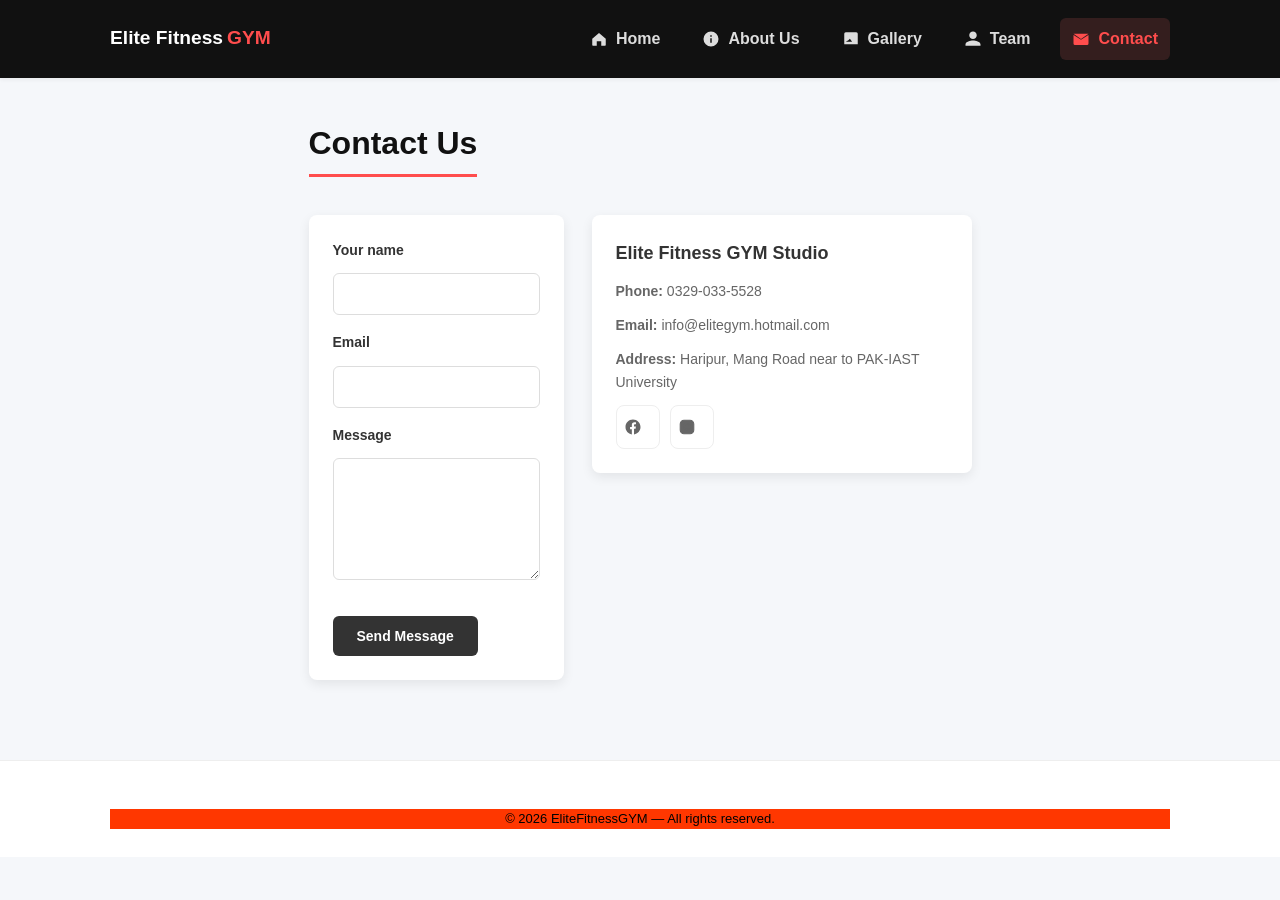
==== ICT Project/files/contact.html @ 250bba0c "first commit" ====
<!-- This part of code is for HTML document structure part -->
<!DOCTYPE html>
<html lang="en">
<!-- This part of code is for head section part -->
<head>
  <meta charset="utf-8" />
  <meta name="viewport" content="width=device-width,initial-scale=1" />
  <title>Contact — Elite Fitness GYM</title>
  <link rel="stylesheet" href="gym.css">
</head>
<!-- This part of code is for body section part -->
<body>
  <!-- This part of code is for header section part -->
  <header class="site-header">
    <div class="container header-inner">
      <a class="logo" href="GYM.html">Elite Fitness<span class="accent">GYM</span></a>
      <nav class="nav" id="nav">
        <a href="GYM.html"><span class="nav-icon" aria-hidden="true">
          <svg viewBox="0 0 24 24" xmlns="http://www.w3.org/2000/svg"><path d="M3 11.5L12 4l9 7.5V20a1 1 0 0 1-1 1h-5v-6H9v6H4a1 1 0 0 1-1-1V11.5z" fill="currentColor"/></svg>
        </span>Home</a>
        <a href="about.html"><span class="nav-icon" aria-hidden="true">
          <svg viewBox="0 0 24 24" xmlns="http://www.w3.org/2000/svg"><path d="M12 2a10 10 0 1 0 0 20 10 10 0 0 0 0-20zm1 15h-2v-6h2v6zm0-8h-2V7h2v2z" fill="currentColor"/></svg>
        </span>About Us</a>
        <a href="gallery.html"><span class="nav-icon" aria-hidden="true">
          <svg viewBox="0 0 24 24" xmlns="http://www.w3.org/2000/svg"><path d="M21 19V5a2 2 0 0 0-2-2H5a2 2 0 0 0-2 2v14h18zM8.5 13.5l2-2 3 4H5l3.5-2z" fill="currentColor"/></svg>
        </span>Gallery</a>
        <a href="team.html"><span class="nav-icon" aria-hidden="true">
          <svg viewBox="0 0 24 24" xmlns="http://www.w3.org/2000/svg"><path d="M12 12c2.7 0 5-2.3 5-5s-2.3-5-5-5-5 2.3-5 5 2.3 5 5 5zm0 2c-3.3 0-10 1.7-10 5v2h20v-2c0-3.3-6.7-5-10-5z" fill="currentColor"/></svg>
        </span>Team</a>
        <a href="contact.html" class="active" aria-current="page"><span class="nav-icon" aria-hidden="true">
          <svg viewBox="0 0 24 24" xmlns="http://www.w3.org/2000/svg"><path d="M2 6.5V18a2 2 0 0 0 2 2h16a2 2 0 0 0 2-2V6.5L12 13 2 6.5zM22 5H2l10 7 10-7z" fill="currentColor"/></svg>
        </span>Contact</a>
      </nav>
      <button class="nav-toggle" id="navToggle" aria-label="Toggle navigation">☰</button>
    </div>
  </header>

 
  <main class="page-main">
    <div class="container">
      <h2>Contact Us</h2>
      <div class="contact-grid" style="margin-top:18px">
        <form id="contactForm" class="contact-form">
          <label><span>Your name</span><input type="text" name="name" required></label>
          <label><span>Email</span><input type="email" name="email" required></label>
          <label><span>Message</span><textarea name="message" rows="6" required></textarea></label>
          <button type="submit" class="btn">Send Message</button>
        </form>


        <div class="contact-info">
          <h3>Elite Fitness GYM Studio</h3>
          <p><strong>Phone:</strong> 0329-033-5528</p>
          <p><strong>Email:</strong> info@elitegym.hotmail.com</p>
          <p><strong>Address:</strong> Haripur, Mang Road near to PAK-IAST University</p>

          <div class="social-links" aria-label="Follow us">
            <a href="https://facebook.com/YourGymPage" target="_blank" rel="noopener noreferrer" aria-label="Facebook">
              <svg viewBox="0 0 24 24" fill="currentColor" xmlns="http://www.w3.org/2000/svg" aria-hidden="true"><path d="M22 12.07C22 6.48 17.52 2 11.93 2S2 6.48 2 12.07C2 17.1 5.66 21.18 10.44 21.95v-6.97H8.1v-2.9h2.34V9.41c0-2.32 1.38-3.6 3.5-3.6.99 0 2.03.18 2.03.18v2.23h-1.14c-1.12 0-1.47.7-1.47 1.41v1.7h2.5l-.4 2.9h-2.1V21.95C18.34 21.18 22 17.1 22 12.07z"/></svg>
            </a>

            <a href="https://instagram.com/YourGymPage" target="_blank" rel="noopener noreferrer" aria-label="Instagram">
              <svg viewBox="0 0 24 24" fill="none" stroke="currentColor" stroke-width="1.5" xmlns="http://www.w3.org/2000/svg" aria-hidden="true"><rect x="3" y="3" width="18" height="18" rx="5" ry="5"/><path d="M16 11.37a4 4 0 1 1-7.999.001A4 4 0 0 1 16 11.37z"/><path d="M17.5 6.5h.01"/></svg>
            </a>
          
          </div>
        </div>
      </div>
    </div>
  </main>

  <!-- This part of code is for footer section part -->
  <footer class="site-footer">
    <div class="container">
      <p>&copy; 2026 EliteFitnessGYM — All rights reserved.</p>
    </div>
  </footer>
</body>
</html>
---- ICT Project/files/gym.css ----
/* ===== BASIC CSS FUNDAMENTALS ===== */

/* Universal Selector - applies to all elements */
* {
  margin: 0;
  padding: 0;
  box-sizing: border-box;
}

/* Element Selector - HTML and Body styling */
html, body {
  height: 100%;
}

body {
  font-family: 'Inter', Arial, sans-serif;
  color: #333;
  background-color: #f5f5f5;
  line-height: 1.6;
}

/* ===== CLASS SELECTORS - Container and Layout ===== */
.container {
  max-width: 1100px;
  margin: 0 auto;
  padding: 0 20px;
}

/* ===== HEADER STYLING ===== */
.site-header {
  position: sticky;
  top: 0;
  z-index: 40;
  background: white;
  padding: 18px 0;
  box-shadow: 0 2px 4px rgba(0, 0, 0, 0.05);
}

.header-inner {
  display: flex;
  align-items: center;
  justify-content: space-between;
}

.logo {
  font-weight: 700;
  color: #333;
  text-decoration: none;
  font-size: 1.2rem;
}

.logo .accent {
  color: #ff6b6b;
  margin-left: 4px;
}

/* ===== NAVIGATION STYLING ===== */
.nav {
  display: flex;
  gap: 18px;
  align-items: center;
}

.nav a {
  color: #333;
  text-decoration: none;
  font-weight: 600;
  padding: 8px 12px;
  border-radius: 6px;
  transition: all 0.3s ease;
  display: inline-flex;
  align-items: center;
  gap: 8px;
}

.nav a .nav-icon {
  display: inline-flex;
  width: 18px;
  height: 18px;
  align-items: center;
  justify-content: center;
  color: inherit;
}

.nav a .nav-icon svg {
  width: 18px;
  height: 18px;
  display: block;
  fill: currentColor;
}

.nav a:hover {
  background-color: rgba(255, 107, 107, 0.1);
  color: #ff6b6b;
}

.nav a.active {
  background-color: rgba(255, 107, 107, 0.15);
  color: #ff6b6b;
}

.nav-toggle {
  display: none;
  background: transparent;
  border: 0;
  font-size: 1.3rem;
  cursor: pointer;
}

/* ===== HERO SECTION ===== */
.hero {
  position: relative;
  height: 60vh;
  min-height: 400px;
  display: flex;
  align-items: center;
  justify-content: center;
  overflow: hidden;
  margin-bottom: 20px;
}

.hero-slides {
  position: absolute;
  inset: 0;
  width: 100%;
  height: 100%;
}

.slide {
  position: absolute;
  inset: 0;
  background-size: cover;
  background-position: center;
  opacity: 0;
  transition: opacity 0.8s ease;
}

.slide:nth-child(1) { animation: slideAnim 32s infinite ease-in-out 0s; }
.slide:nth-child(2) { animation: slideAnim 32s infinite ease-in-out -4s; }
.slide:nth-child(3) { animation: slideAnim 32s infinite ease-in-out -8s; }
.slide:nth-child(4) { animation: slideAnim 32s infinite ease-in-out -12s; }
.slide:nth-child(5) { animation: slideAnim 32s infinite ease-in-out -16s; }
.slide:nth-child(6) { animation: slideAnim 32s infinite ease-in-out -20s; }
.slide:nth-child(7) { animation: slideAnim 32s infinite ease-in-out -24s; }
.slide:nth-child(8) { animation: slideAnim 32s infinite ease-in-out -28s; }

@keyframes slideAnim {
  0% { opacity: 0; }
  3% { opacity: 1; }
  16% { opacity: 1; }
  19% { opacity: 0; }
  100% { opacity: 0; }
}

.hero-overlay {
  position: absolute;
  inset: 0;
  background: linear-gradient(180deg, rgba(10, 10, 10, 0.2), rgba(10, 10, 10, 0.5));
}

.hero-content {
  position: relative;
  z-index: 3;
  color: white;
  text-align: center;
  max-width: 900px;
  padding: 0 20px;
}

.hero-content h1 {
  font-size: 48px;
  margin-bottom: 12px;
  line-height: 1.1;
}

.hero-content p {
  color: rgba(255, 255, 255, 0.95);
  margin-bottom: 24px;
  font-weight: 500;
  font-size: 18px;
}

/* ===== BUTTON STYLING ===== */
.btn {
  background-color: #333;
  color: white;
  padding: 12px 24px;
  border-radius: 6px;
  text-decoration: none;
  font-weight: 700;
  display: inline-block;
  border: none;
  cursor: pointer;
  transition: background-color 0.3s ease;
  font-size: 14px;
}

.btn:hover {
  background-color: #ff6b6b;
}

.btn:focus {
  outline: 2px solid #ff6b6b;
  outline-offset: 2px;
}

.btn.ghost {
  background: transparent;
  color: #ff6b6b;
  border: 2px solid #ff6b6b;
}

/* ===== HERO CONTROLS (Dots) ===== */
.hero-controls {
  position: relative;
  z-index: 3;
  display: flex;
  justify-content: center;
  gap: 12px;
  margin-top: 12px;
}

.dots {
  display: flex;
  gap: 8px;
  align-items: center;
}
.text.align-center h2 {
  background-color: rgb(6, 245, 113);
}
.dot {
  width: 10px;
  height: 10px;
  border-radius: 50%;
  background: rgba(255, 255, 255, 0.5);
  border: 0;
  cursor: pointer;
  transition: background 0.3s ease;
}

.dot.active {
  background: white;
}

/* ===== SECTION STYLING ===== */
.section {
  padding: 40px 0;
  border-bottom: 1px solid #ddd;
}

.section h2 {
  font-size: 32px;
  color: #333;
  margin-bottom: 12px;
  font-weight: 700;
}

.muted {
  color: #666;
  margin-bottom: 24px;
  font-size: 16px;
}

/* ===== PAGE MAIN ===== */
.page-main {
  min-height: auto;
  display: flex;
  align-items: center;
  justify-content: center;
  padding: 40px 0;
}

.page-main h2 {
  font-size: 32px;
  color: #333;
  margin-bottom: 20px;
}

/* ===== GRID LAYOUT - About Section ===== */
.about-grid {
  display: grid;
  grid-template-columns: 1fr 1fr;
  gap: 28px;
  align-items: center;
  margin: 20px 0;
}
/* colors */
/* General page colors */
body {
  background-color: #f5f7fa;
  color: #222;
  font-family: 'Montserrat', sans-serif;
}

/* Header */
.site-header {
  background-color: #111;
}

.logo {
  color: #fff;
  text-decoration: none;
}

.logo .accent {
  color: #ff4d4d;
}

/* Navigation */
.nav a {
  color: #ddd;
  text-decoration: none;
  padding: 8px 12px;
}

.nav a:hover,
.nav a.active {
  color: #ff4d4d;
}

/* Hero section */
.hero-overlay {
  background: rgba(0, 0, 0, 0.5);
}

.hero-content h1 {
  color: #fff;
}

.hero-content p {
  color: #f1f1f1;
}

/* Main headings */
.page-main h2 {
  color: #111;
  border-bottom: 3px solid #ff4d4d;
  display: inline-block;
  padding-bottom: 5px;
}

/* Benefits list */
.benefits li {
  background-color: #ffffff;
  margin-bottom: 10px;
  padding: 10px;
  border-left: 4px solid #ff4d4d;
  list-style: none;
}

/* Mission & Vision cards */
.mission-card,
.vision-card {
  background-color: #ffffff;
  padding: 20px;
  border-radius: 10px;
  border-top: 5px solid #ff4d4d;
}

/* Stats section */
.stats-section {
  background-color: #111;
  color: #fff;
  border-radius: 12px;
  padding: 30px 0;
}

.stat h3 {
  color: #ff4d4d;
}

/* Footer */
.site-footer {
  background-color: #111;
  color: #ccc;
}

.site-footer h4 {
  color: #ff4d4d;
}

.site-footer a {
  color: #ccc;
}

.site-footer a:hover {
  color: #ff4d4d;
}

/* footer */
/* Footer background & text */
.site-footer {
  background-color: #111;
  color: #ccc;
  padding: 30px 0;
}

/* Footer layout spacing */
.footer-content {
  display: flex;
  gap: 30px;
  justify-content: space-between;
  flex-wrap: wrap;
}

/* Footer sections */
.footer-section {
  flex: 1;
  min-width: 200px;
}

/* Footer headings */
.site-footer h4 {
  color: #ff4d4d;
  margin-bottom: 10px;
}

/* Footer text */
.site-footer p {
  color: #bbb;
  font-size: 14px;
}

/* Footer links */
.site-footer a {
  color: #ccc;
  text-decoration: none;
}

.site-footer a:hover {
  color: #ff4d4d;
}

/* Social icons */
.social-links a svg {
  width: 22px;
  height: 22px;
  fill: #ccc;
  margin-right: 10px;
}

.social-links a:hover svg {
  fill: #ff4d4d;
}

/* Copyright */
.site-footer > .container > p {
  background-color: #ff3700;
  text-align: center;
  margin-top: 20px;
  color: #030303;
  font-size: 13px;
}

.about-image {
  width: 100%;
  height: 300px;
  background-color: #ddd;
  border-radius: 8px;
  background-size: cover;
  background-position: center;
  box-shadow: 0 8px 16px rgba(0, 0, 0, 0.1);
}

.about-text h3 {
  font-size: 24px;
  color: #333;
  margin-bottom: 15px;
}

/* ===== MISSION & VISION GRID ===== */
.mission-vision-grid {
  display: grid;
  grid-template-columns: 1fr 1fr;
  gap: 20px;
  margin-top: 20px;
}

.mission-card,
.vision-card {
  background: white;
  padding: 24px;
  border-radius: 8px;
  text-align: center;
  box-shadow: 0 4px 12px rgba(0, 0, 0, 0.08);
}

.mission-card h3,
.vision-card h3 {
  color: #ff6b6b;
  margin-bottom: 12px;
}

/* ===== LIST STYLING ===== */
.benefits {
  list-style-type: none;
  padding: 0;
  margin-top: 20px;
}

.benefits li {
  padding: 10px 0;
  color: #666;
  font-weight: 600;
}

.benefits .icon {
  margin-right: 8px;
  color: #ff6b6b;
}

/* ===== STATS SECTION ===== */
.stats-section {
  margin: 40px 0;
  text-align: center;
}

.stats-grid {
  display: grid;
  grid-template-columns: repeat(4, 1fr);
  gap: 20px;
  margin-top: 20px;
}

.stat {
  background: white;
  padding: 20px;
  border-radius: 8px;
  box-shadow: 0 4px 12px rgba(0, 0, 0, 0.08);
}

.stat .counter {
  font-size: 32px;
  font-weight: 700;
  color: #ff6b6b;
  margin-bottom: 8px;
}

.stat p {
  color: #666;
  font-weight: 500;
}

/* ===== GALLERY GRID LAYOUT ===== */
.gallery-grid {
  display: grid;
  grid-template-columns: repeat(4, 1fr);
  gap: 18px;
  margin-top: 20px;
  align-items: start;
}

.gallery-grid figure {
  margin: 0;
  border-radius: 8px;
  overflow: hidden;
  background: white;
  box-shadow: 0 4px 12px rgba(0, 0, 0, 0.08);
  display: flex;
  flex-direction: column;
  transition: transform 0.3s ease, box-shadow 0.3s ease;
}

.gallery-grid figure:hover {
  transform: translateY(-6px);
  box-shadow: 0 8px 20px rgba(0, 0, 0, 0.12);
}

.gallery-grid img {
  width: 100%;
  height: 220px;
  object-fit: cover;
  display: block;
}

.gallery-grid figcaption {
  padding: 12px 14px;
  font-size: 14px;
  color: #666;
  background: transparent;
}

@media (max-width: 1200px) {
  .gallery-grid { grid-template-columns: repeat(3, 1fr); }
}

@media (max-width: 900px) {
  .gallery-grid { grid-template-columns: repeat(2, 1fr); }
  .gallery-grid img { height: 200px; }
}

@media (max-width: 600px) {
  .gallery-grid { grid-template-columns: 1fr; }
  .gallery-grid img { height: 180px; }
}

/* ===== PACKAGES/CARDS SECTION ===== */
.packages-grid {
  display: grid;
  grid-template-columns: repeat(3, 1fr);
  gap: 18px;
  margin-top: 20px;
}

.package-card {
  background: white;
  border-radius: 8px;
  overflow: hidden;
  display: flex;
  flex-direction: column;
  box-shadow: 0 4px 12px rgba(0, 0, 0, 0.08);
  transition: transform 0.3s ease, box-shadow 0.3s ease;
  position: relative;
}

.package-card:hover {
  transform: translateY(-8px);
  box-shadow: 0 8px 20px rgba(0, 0, 0, 0.12);
}

.package-card.popular {
  box-shadow: 0 8px 20px rgba(255, 107, 107, 0.15);
  border: 1px solid rgba(255, 107, 107, 0.2);
}

.package-card img {
  width: 100%;
  height: 180px;
  object-fit: cover;
  display: block;
}

.pkg-body {
  padding: 18px;
  display: flex;
  flex-direction: column;
  gap: 8px;
  flex: 1;
}

.pkg-body h3 {
  font-size: 18px;
  color: #333;
  margin-bottom: 8px;
}

.price {
  color: #ff6b6b;
  font-weight: 800;
  font-size: 18px;
  display: inline-flex;
  align-items: baseline;
  gap: 6px;
}

.price .currency {
  font-size: 13px;
  color: #666;
  font-weight: 700;
}

.price .amount {
  font-weight: 900;
}

.price .period {
  font-size: 14px;
  color: #666;
  font-weight: 700;
  margin-left: 4px;
}

.pkg-desc {
  color: #666;
  font-size: 14px;
  margin-bottom: 12px;
  min-height: 40px;
}

.pkg-body .btn {
  margin-top: auto;
  align-self: center;
  text-align: center;
  min-width: 150px;
}

.package-card .badge {
  position: absolute;
  top: 12px;
  right: 12px;
  background: linear-gradient(90deg, #ff6b6b, #ff8787);
  color: white;
  padding: 6px 12px;
  border-radius: 20px;
  font-size: 12px;
  font-weight: 800;
  box-shadow: 0 4px 12px rgba(255, 107, 107, 0.2);
  text-transform: uppercase;
  letter-spacing: 0.5px;
}

.package-card.suggested {
  outline: 2px solid rgba(255, 107, 107, 0.2);
  box-shadow: 0 12px 30px rgba(255, 107, 107, 0.15);
  transform: translateY(-6px);
  z-index: 2;
}

@media (max-width: 1000px) {
  .packages-grid { grid-template-columns: repeat(2, 1fr); }
}

@media (max-width: 700px) {
  .packages-grid { grid-template-columns: 1fr; }
  .package-card img { height: 220px; }
  .pkg-body .btn { width: 100%; align-self: stretch; }
}

/* ===== ANNOUNCEMENT CARD ===== */
.announcement-card {
  display: inline-flex;
  align-items: center;
  gap: 12px;
  justify-content: center;
  background: white;
  padding: 12px 16px;
  border-radius: 8px;
  box-shadow: 0 4px 12px rgba(0, 0, 0, 0.08);
  margin: 12px auto;
  max-width: 760px;
  text-align: center;
}

.announcement-card .announcement-text {
  color: #333;
  font-weight: 600;
}

.announcement-card .close-announcement {
  background: transparent;
  border: 0;
  font-size: 20px;
  line-height: 1;
  color: #666;
  cursor: pointer;
  padding: 6px;
  border-radius: 4px;
  transition: background 0.3s ease;
}

.announcement-card .close-announcement:hover {
  background: rgba(0, 0, 0, 0.05);
}

@media (max-width: 700px) {
  .announcement-card { flex-direction: column; gap: 8px; padding: 12px; }
}

/* ===== CONTACT FORM STYLING ===== */
.contact-grid {
  display: grid;
  grid-template-columns: 1fr 380px;
  gap: 28px;
  align-items: start;
  margin-top: 28px;
}

.contact-form {
  background: white;
  padding: 24px;
  border-radius: 8px;
  box-shadow: 0 4px 12px rgba(0, 0, 0, 0.08);
}

.contact-form label {
  display: block;
  margin-bottom: 16px;
  color: #333;
  font-weight: 600;
}

.contact-form label span {
  display: block;
  margin-bottom: 6px;
  font-size: 14px;
}

.contact-form input,
.contact-form textarea {
  width: 100%;
  padding: 12px;
  border: 1px solid #ddd;
  border-radius: 6px;
  font-family: inherit;
  font-size: 14px;
  margin-top: 6px;
  transition: border-color 0.3s ease;
}

.contact-form input:focus,
.contact-form textarea:focus {
  outline: none;
  border-color: #ff6b6b;
  box-shadow: 0 0 0 2px rgba(255, 107, 107, 0.1);
}

.contact-form button {
  margin-top: 12px;
}

.contact-info {
  background: white;
  padding: 24px;
  border-radius: 8px;
  box-shadow: 0 4px 12px rgba(0, 0, 0, 0.08);
}

.contact-info h3 {
  font-size: 18px;
  color: #333;
  margin-bottom: 12px;
}

.contact-info p {
  margin-bottom: 12px;
  color: #666;
  font-size: 14px;
}

.contact-info .social-links {
  display: flex;
  gap: 10px;
  margin-top: 12px;
}

.contact-info .social-links a {
  display: inline-flex;
  align-items: center;
  justify-content: center;
  width: 44px;
  height: 44px;
  border-radius: 8px;
  background: white;
  border: 1px solid #eee;
  color: #666;
  transition: all 0.3s ease;
  text-decoration: none;
}

.contact-info .social-links a svg {
  width: 18px;
  height: 18px;
  fill: currentColor;
}

.contact-info .social-links a:hover {
  background: #ff6b6b;
  color: white;
  border-color: #ff6b6b;
  transform: translateY(-2px);
}

@media (max-width: 900px) {
  .contact-grid { grid-template-columns: 1fr; }
}

/* ===== TEAM SECTION STYLING ===== */
.team-grid {
  display: grid;
  grid-template-columns: repeat(4, 1fr);
  gap: 20px;
  margin-top: 20px;
}

.team-card {
  background: white;
  border-radius: 8px;
  padding: 16px;
  text-align: center;
  box-shadow: 0 4px 12px rgba(0, 0, 0, 0.08);
  min-height: 400px;
  display: flex;
  flex-direction: column;
  justify-content: space-between;
}

.team-card:hover {
  box-shadow: 0 8px 20px rgba(0, 0, 0, 0.12);
}

.team-photo {
  width: 140px;
  height: 140px;
  border-radius: 6px;
  object-fit: cover;
  margin: 0 auto 12px;
  display: block;
}

.team-card h3 {
  margin: 6px 0 4px;
  font-size: 16px;
  color: #333;
}

.team-card .role {
  color: #ff6b6b;
  font-weight: 700;
  margin-bottom: 8px;
  font-size: 13px;
}

.team-card .bio {
  color: #666;
  font-size: 14px;
  line-height: 1.4;
  margin-bottom: 12px;
  flex: 1;
}

.team-card .contact {
  background: #ff6b6b;
  color: white;
  padding: 8px 12px;
  border-radius: 6px;
  display: inline-block;
  margin-top: 10px;
  text-decoration: none;
  font-size: 13px;
  font-weight: 600;
  transition: all 0.3s ease;
  border: none;
  cursor: pointer;
}

.team-card .contact:hover {
  background: #ff5252;
  transform: translateY(-2px);
}

.staff-list {
  list-style: none;
  padding: 0;
  margin-top: 12px;
  display: flex;
  gap: 8px;
  flex-wrap: wrap;
}

.staff-list li {
  background: #f9f9f9;
  border-radius: 6px;
  padding: 8px 10px;
  box-shadow: 0 2px 6px rgba(0, 0, 0, 0.05);
  font-size: 12px;
}

@media (max-width: 1000px) {
  .team-grid { grid-template-columns: repeat(2, 1fr); }
}

@media (max-width: 600px) {
  .team-grid { grid-template-columns: 1fr; }
}

/* ===== SCHEDULE STYLING ===== */
.schedule-display {
  background: white;
  border-radius: 8px;
  padding: 18px;
  box-shadow: 0 4px 12px rgba(0, 0, 0, 0.08);
  max-width: 760px;
  margin: 24px auto;
}

.schedule-table {
  width: 100%;
  border-collapse: collapse;
  margin-top: 12px;
}

.schedule-table th,
.schedule-table td {
  padding: 10px 12px;
  border-bottom: 1px solid #eee;
  text-align: left;
}

.schedule-table th {
  background: #f9f9f9;
  font-weight: 700;
  color: #333;
}

.schedule-off {
  color: #999;
  font-weight: 700;
  padding: 10px 0;
}

.view-toggle {
  margin-bottom: 12px;
}

.view-toggle .btn {
  padding: 8px 12px;
  font-size: 13px;
  margin-right: 6px;
}

.view-toggle .btn.small-btn {
  background: rgba(255, 107, 107, 0.1);
  color: #ff6b6b;
  border: 1px solid rgba(255, 107, 107, 0.2);
  padding: 8px 12px;
  border-radius: 6px;
}

.view-toggle .btn.small-btn:focus {
  outline: 2px solid rgba(255, 107, 107, 0.2);
}

.view-toggle .btn.small-btn.active {
  background: #ff6b6b;
  color: white;
  border-color: #ff6b6b;
  box-shadow: 0 4px 12px rgba(255, 107, 107, 0.2);
}

/* ===== WEEK GRID ===== */
.week-grid {
  display: flex;
  gap: 12px;
  margin-top: 12px;
  overflow-x: auto;
  padding-bottom: 8px;
}

.week-grid .day-card {
  background: white;
  border-radius: 8px;
  padding: 12px;
  box-shadow: 0 4px 12px rgba(0, 0, 0, 0.08);
  min-height: 120px;
  display: flex;
  flex-direction: column;
  min-width: 180px;
  flex: 0 0 180px;
}

.day-header {
  font-weight: 700;
  display: flex;
  justify-content: space-between;
  align-items: center;
  margin-bottom: 8px;
}

.day-date {
  color: #666;
  font-size: 13px;
}

.slot-list {
  list-style: none;
  padding: 0;
  margin: 0;
  flex: 1;
  display: flex;
  flex-direction: column;
  gap: 6px;
}

.slot-list li {
  background: #f9f9f9;
  padding: 8px;
  border-radius: 6px;
  display: flex;
  gap: 8px;
  align-items: flex-start;
  font-size: 12px;
}

.slot-list li strong {
  display: block;
  margin-bottom: 4px;
}

.slot-swatch {
  width: 8px;
  height: 8px;
  border-radius: 2px;
  margin-top: 4px;
  flex: 0 0 8px;
}

.type-strength .slot-swatch { background: #ef4444; }
.type-yoga .slot-swatch { background: #60a5fa; }
.type-cardio .slot-swatch { background: #34d399; }
.type-open .slot-swatch { background: #f59e0b; }
.type-class .slot-swatch { background: #8b5cf6; }

.schedule-filters {
  margin-bottom: 16px;
}

/* .schedule-filters .filter-btn {
  background: rgba(255, 255, 255, 0.9);
  color: #333;
  border: 1px solid #ddd;
  padding: 8px 12px;
  border-radius: 6px;
  cursor: pointer;
  font-size: 13px;
  margin-right: 6px;
  transition: all 0.3s ease;
} */

.schedule-filters .filter-btn.active {
  background: #ff6b6b;
  color: white;
  border-color: #ff6b6b;
  box-shadow: 0 4px 12px rgba(255, 107, 107, 0.2);
}

@media (min-width: 1000px) {
  .week-grid { display: grid; grid-template-columns: repeat(7, 1fr); }
  .week-grid .day-card { min-width: auto; flex: initial; }
}

@media (max-width: 1000px) {
  .week-grid { grid-template-columns: repeat(3, 1fr); }
}

@media (max-width: 700px) {
  .week-grid { grid-template-columns: repeat(2, 1fr); }
}

/* ===== LIGHTBOX STYLES ===== */
.lightbox {
  position: fixed;
  inset: 0;
  display: flex;
  align-items: center;
  justify-content: center;
  background: rgba(0, 0, 0, 0.85);
  z-index: 9999;
  opacity: 0;
  pointer-events: none;
  transition: opacity 0.25s ease;
}

.lightbox[aria-hidden="false"] {
  opacity: 1;
  pointer-events: auto;
}

.lb-image-wrap {
  max-width: 90%;
  max-height: 80%;
  text-align: center;
  color: white;
}

.lb-image-wrap img {
  max-width: 100%;
  max-height: 80vh;
  border-radius: 6px;
  box-shadow: 0 12px 40px rgba(0, 0, 0, 0.5);
}

.lb-caption {
  margin-top: 12px;
  color: rgba(255, 255, 255, 0.85);
}

.lb-close,
.lb-prev,
.lb-next {
  position: absolute;
  background: rgba(255, 255, 255, 0.1);
  border: 0;
  color: white;
  padding: 10px 14px;
  border-radius: 6px;
  cursor: pointer;
  transition: background 0.3s ease;
  font-size: 24px;
}

.lb-close {
  top: 20px;
  right: 24px;
}

.lb-prev {
  left: 20px;
  top: 50%;
  transform: translateY(-50%);
}

.lb-next {
  right: 20px;
  top: 50%;
  transform: translateY(-50%);
}

.lb-close:hover,
.lb-prev:hover,
.lb-next:hover {
  background: rgba(255, 255, 255, 0.2);
}

@media (max-width: 720px) {
  .lb-prev, .lb-next { display: none; }
  .lb-image-wrap img { max-height: 60vh; }
}

/* ===== RESPONSIVE DESIGN ===== */
@media (max-width: 900px) {
  .about-grid { grid-template-columns: 1fr; }
  .mission-vision-grid { grid-template-columns: 1fr; }
  .stats-grid { grid-template-columns: repeat(2, 1fr); }
  .hero-content h1 { font-size: 36px; }
}

@media (max-width: 720px) {
  .nav {
    display: flex;
    position: static;
    background: transparent;
    padding: 0;
    border-radius: 0;
    box-shadow: none;
    flex-direction: column;
    gap: 8px;
  }

  .nav a {
    padding: 8px 10px;
    width: 100%;
  }

  .nav-toggle {
    display: block;
  }

  .nav.open {
    display: flex;
  }

  .hero-content h1 {
    font-size: 28px;
  }

  .hero {
    padding: 40px 20px;
  }

  .section h2 {
    font-size: 24px;
  }

  .stats-grid {
    grid-template-columns: 1fr;
  }
}

/* ===== PRINT STYLES ===== */
@media print {
  body * {
    visibility: hidden;
  }

  #schedule,
  #schedule * {
    visibility: visible;
  }

  #schedule {
    position: absolute;
    left: 0;
    top: 0;
    width: 100%;
  }
}

/* ===== FOOTER STYLING ===== */
.site-footer {
  padding: 28px 0;
  background: white;
  border-top: 1px solid #eee;
  margin-top: 40px;
}

.site-footer p {
  margin: 0;
  color: #666;
  font-size: 14px;
}

.footer-content {
  display: flex;
  justify-content: space-between;
  margin-bottom: 20px;
  gap: 20px;
}

.footer-section {
  text-align: left;
}

.footer-section h4 {
  font-size: 16px;
  margin-bottom: 12px;
  color: #333;
  font-weight: 700;
}

.social-links {
  display: flex;
  gap: 12px;
}

.social-links a {
  display: inline-flex;
  align-items: center;
  justify-content: center;
  width: 40px;
  height: 40px;
  border-radius: 50%;
  background: #f0f0f0;
  color: #666;
  transition: all 0.3s ease;
  text-decoration: none;
}

.social-links a svg {
  width: 18px;
  height: 18px;
  fill: currentColor;
}

.social-links a:hover {
  background: #ff6b6b;
  color: white;
  transform: translateY(-2px);
}
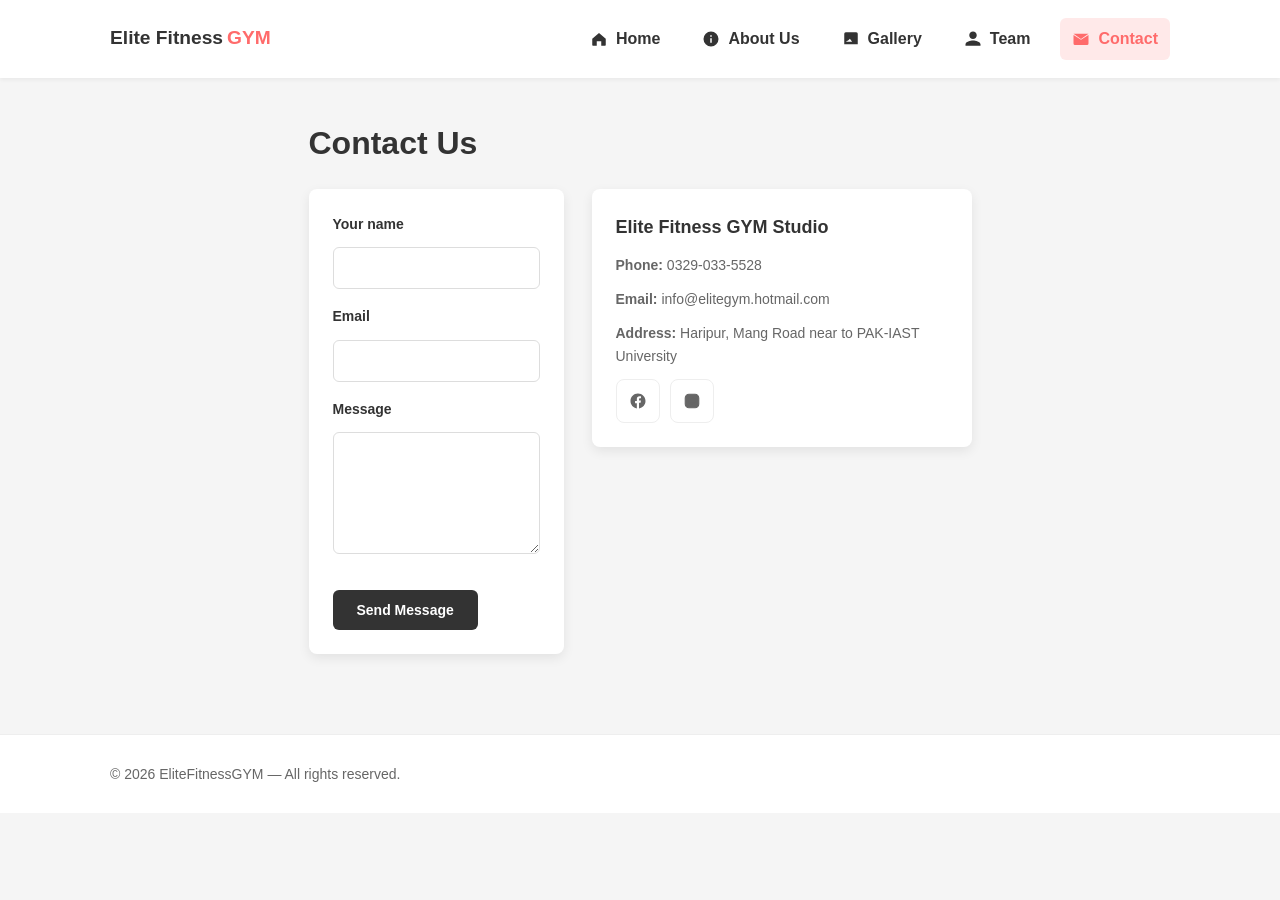
==== commit a819b1b7: "Initial commit" ====
--- a/ICT Project/files/contact.html
+++ b/ICT Project/files/contact.html
@@ -35,11 +35,12 @@
     </div>
   </header>
 
- 
+  <!-- This part of code is for main content section part -->
   <main class="page-main">
     <div class="container">
       <h2>Contact Us</h2>
       <div class="contact-grid" style="margin-top:18px">
+        <!-- This part of code is for contact form section part -->
         <form id="contactForm" class="contact-form">
           <label><span>Your name</span><input type="text" name="name" required></label>
           <label><span>Email</span><input type="email" name="email" required></label>
@@ -47,7 +48,7 @@
           <button type="submit" class="btn">Send Message</button>
         </form>
 
-
+        <!-- This part of code is for contact info section part -->
         <div class="contact-info">
           <h3>Elite Fitness GYM Studio</h3>
           <p><strong>Phone:</strong> 0329-033-5528</p>
--- a/ICT Project/files/gym.css
+++ b/ICT Project/files/gym.css
@@ -225,9 +225,7 @@
   gap: 8px;
   align-items: center;
 }
-.text.align-center h2 {
-  background-color: rgb(6, 245, 113);
-}
+
 .dot {
   width: 10px;
   height: 10px;
@@ -283,173 +281,6 @@
   gap: 28px;
   align-items: center;
   margin: 20px 0;
-}
-/* colors */
-/* General page colors */
-body {
-  background-color: #f5f7fa;
-  color: #222;
-  font-family: 'Montserrat', sans-serif;
-}
-
-/* Header */
-.site-header {
-  background-color: #111;
-}
-
-.logo {
-  color: #fff;
-  text-decoration: none;
-}
-
-.logo .accent {
-  color: #ff4d4d;
-}
-
-/* Navigation */
-.nav a {
-  color: #ddd;
-  text-decoration: none;
-  padding: 8px 12px;
-}
-
-.nav a:hover,
-.nav a.active {
-  color: #ff4d4d;
-}
-
-/* Hero section */
-.hero-overlay {
-  background: rgba(0, 0, 0, 0.5);
-}
-
-.hero-content h1 {
-  color: #fff;
-}
-
-.hero-content p {
-  color: #f1f1f1;
-}
-
-/* Main headings */
-.page-main h2 {
-  color: #111;
-  border-bottom: 3px solid #ff4d4d;
-  display: inline-block;
-  padding-bottom: 5px;
-}
-
-/* Benefits list */
-.benefits li {
-  background-color: #ffffff;
-  margin-bottom: 10px;
-  padding: 10px;
-  border-left: 4px solid #ff4d4d;
-  list-style: none;
-}
-
-/* Mission & Vision cards */
-.mission-card,
-.vision-card {
-  background-color: #ffffff;
-  padding: 20px;
-  border-radius: 10px;
-  border-top: 5px solid #ff4d4d;
-}
-
-/* Stats section */
-.stats-section {
-  background-color: #111;
-  color: #fff;
-  border-radius: 12px;
-  padding: 30px 0;
-}
-
-.stat h3 {
-  color: #ff4d4d;
-}
-
-/* Footer */
-.site-footer {
-  background-color: #111;
-  color: #ccc;
-}
-
-.site-footer h4 {
-  color: #ff4d4d;
-}
-
-.site-footer a {
-  color: #ccc;
-}
-
-.site-footer a:hover {
-  color: #ff4d4d;
-}
-
-/* footer */
-/* Footer background & text */
-.site-footer {
-  background-color: #111;
-  color: #ccc;
-  padding: 30px 0;
-}
-
-/* Footer layout spacing */
-.footer-content {
-  display: flex;
-  gap: 30px;
-  justify-content: space-between;
-  flex-wrap: wrap;
-}
-
-/* Footer sections */
-.footer-section {
-  flex: 1;
-  min-width: 200px;
-}
-
-/* Footer headings */
-.site-footer h4 {
-  color: #ff4d4d;
-  margin-bottom: 10px;
-}
-
-/* Footer text */
-.site-footer p {
-  color: #bbb;
-  font-size: 14px;
-}
-
-/* Footer links */
-.site-footer a {
-  color: #ccc;
-  text-decoration: none;
-}
-
-.site-footer a:hover {
-  color: #ff4d4d;
-}
-
-/* Social icons */
-.social-links a svg {
-  width: 22px;
-  height: 22px;
-  fill: #ccc;
-  margin-right: 10px;
-}
-
-.social-links a:hover svg {
-  fill: #ff4d4d;
-}
-
-/* Copyright */
-.site-footer > .container > p {
-  background-color: #ff3700;
-  text-align: center;
-  margin-top: 20px;
-  color: #030303;
-  font-size: 13px;
 }
 
 .about-image {
@@ -1104,7 +935,7 @@
   margin-bottom: 16px;
 }
 
-/* .schedule-filters .filter-btn {
+.schedule-filters .filter-btn {
   background: rgba(255, 255, 255, 0.9);
   color: #333;
   border: 1px solid #ddd;
@@ -1114,7 +945,7 @@
   font-size: 13px;
   margin-right: 6px;
   transition: all 0.3s ease;
-} */
+}
 
 .schedule-filters .filter-btn.active {
   background: #ff6b6b;
